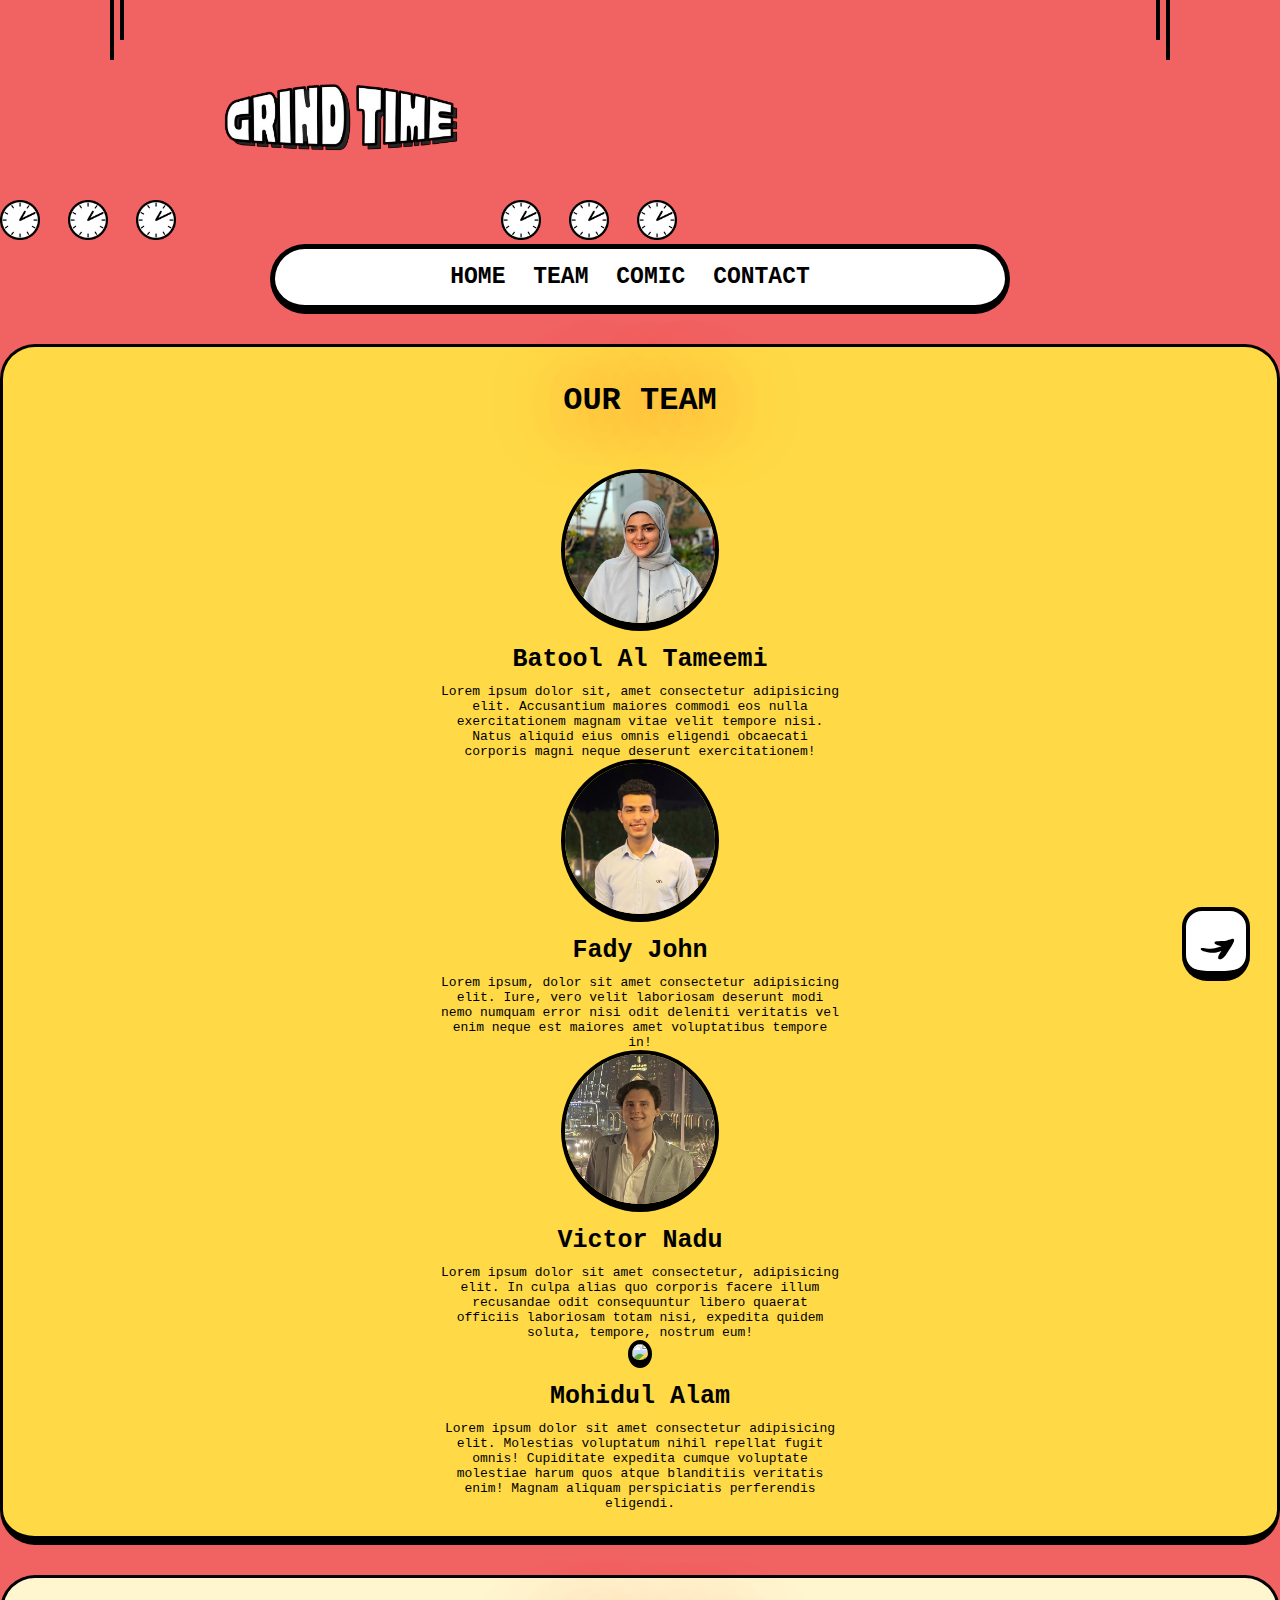
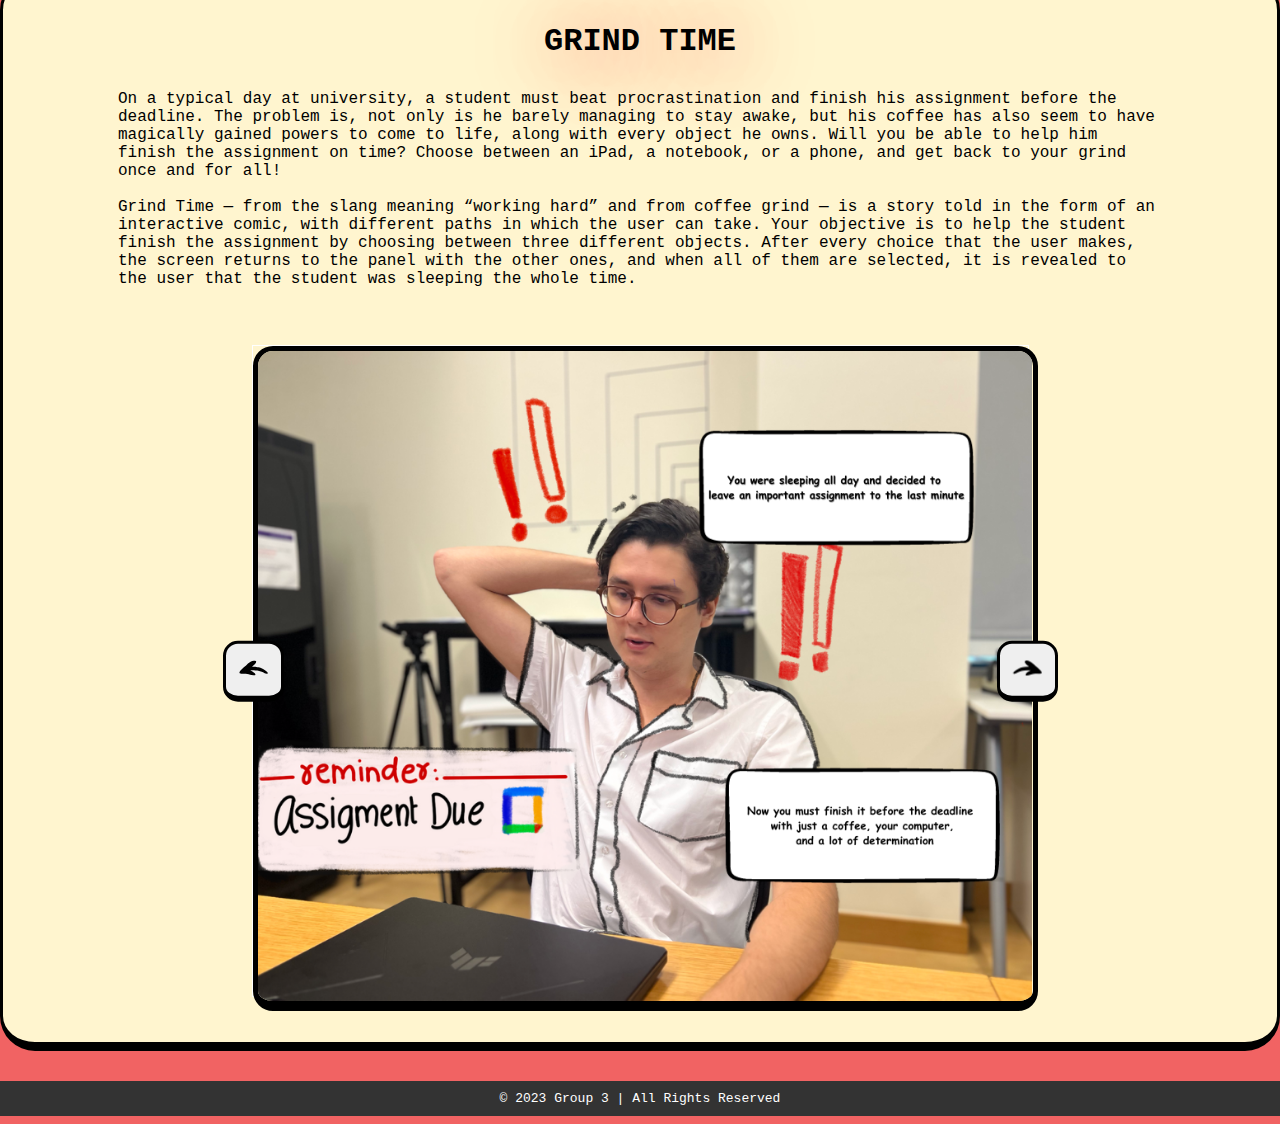
==== CommLabAssignment2/index.html @ 1bba0cd7 "Assignment 2" ====
<!DOCTYPE html>
<html lang="en">
<head>
    <meta charset="UTF-8">
    <meta name="viewport" content="width=device-width, initial-scale=1.0">
    <link href="https://cdn.jsdelivr.net/npm/bootstrap@5.0.2/dist/css/bootstrap.min.css" rel="stylesheet" integrity="sha384-EVSTQN3/azprG1Anm3QDgpJLIm9Nao0Yz1ztcQTwFspd3yD65VohhpuuCOmLASjC" crossorigin="anonymous">
    <link rel="stylesheet" href="styles.css">
    <title>Your Website</title>
</head>
<body>

  <div class="line1"></div>
  <div class="line2"></div>
  <div class="line3"></div>
  <div class="line4"></div>

        <div class="header text-center">
          <img src="./images/clock.gif" width="40" style="margin-right: 20px;">
          <img src="./images/clock.gif" width="40" style="margin-right: 20px;">
          <img src="./images/clock.gif" width="40" style="margin-right: 20px;">
          <img src="./images/logo2.png" width="270px" style="margin-top: -30px;">
          <img src="./images/clock.gif" width="40" style="margin-left: 20px;">
          <img src="./images/clock.gif" width="40" style="margin-left: 20px;">
          <img src="./images/clock.gif" width="40" style="margin-left: 20px;">
        </div>
        <nav>
            <ul>
                <li><a href="#">Home</a></li>
                <li><a href="#about">Team</a></li>
                <li><a href="#main">Comic</a></li>
                <li><a href="#contact">Contact</a></li>
            </ul>
        </nav>

        <div class="container">

          <div class="row">
            <div class="about col-md-11" id="about">
              <div class="container">
                <row>
                  <h3 style="text-align: center; font-size: 32px; text-transform: uppercase; margin: 10px 0 50px 0; font-weight: 600;
                  text-shadow: 5px 5px 80px #f00;">Our Team</h3>
                </row>
                <div class="row">
                  <div class="col-md-3">
                    <img src="./images/batool.png">
                    <h3>Batool Al Tameemi</h3>
                    <p>Lorem ipsum dolor sit, amet consectetur adipisicing elit. Accusantium maiores commodi eos nulla exercitationem magnam vitae velit tempore nisi. Natus aliquid eius omnis eligendi obcaecati corporis magni neque deserunt exercitationem! </p>
                  </div>
                  <div class="col-md-3">
                    <img src="./images/fady2.png">
                    <h3>Fady John</h3>
                    <p>Lorem ipsum, dolor sit amet consectetur adipisicing elit. Iure, vero velit laboriosam deserunt modi nemo numquam error nisi odit deleniti veritatis vel enim neque est maiores amet voluptatibus tempore in! </p>
                  </div>
                  <div class="col-md-3">
                    <img src="./images/victor.jpeg">
                    <h3>Victor Nadu</h3>
                    <p>Lorem ipsum dolor sit amet consectetur, adipisicing elit. In culpa alias quo corporis facere illum recusandae odit consequuntur libero quaerat officiis laboriosam totam nisi, expedita quidem soluta, tempore, nostrum eum! </p>
                  </div>
                  <div class="col-md-3">
                    <img src="./images/fady.jpg">
                    <h3>Mohidul Alam</h3>
                    <p>Lorem ipsum dolor sit amet consectetur adipisicing elit. Molestias voluptatum nihil repellat fugit omnis! Cupiditate expedita cumque voluptate molestiae harum quos atque blanditiis veritatis enim! Magnam aliquam perspiciatis perferendis eligendi. </p>
                  </div>
                </div>
              </div>
            </div>
          </div>
        </div>

        <div class="container">
          <div class="row">
            <section class="main col-md-11" id="main">
              <h2 style="text-align: center; font-size: 32px; text-transform: uppercase; margin: 30px 0; font-weight: 600;
              text-shadow: 5px 5px 80px #f00;">Grind Time</h2>
              <div class="content">
                <p>On a typical day at university, a student must beat procrastination and finish his assignment before the deadline. The problem is, not only is he barely managing to stay awake, but his coffee has also seem to have magically gained powers to come to life, along with every object he owns. Will you be able to help him finish the assignment on time? Choose between an iPad, a notebook, or a phone, and get back to your grind once and for all!
                </p>
                <br>
                <p>Grind Time — from the slang meaning “working hard” and from coffee grind — is a story told in the form of an interactive comic, with different paths in which the user can take. Your objective is to help the student finish the assignment by choosing between three different objects. After every choice that the user makes, the screen returns to the panel with the other ones, and when all of them are selected, it is revealed to the user that the student was sleeping the whole time.</p>
              </div>
              <br>
              
              <div class = "gallery-container">

                <button class="prev">
                  <svg width="15" style="transform: rotate(-90deg);" xmlns="http://www.w3.org/2000/svg" xmlns:xlink="http://www.w3.org/1999/xlink" version="1.1" x="0px" y="0px" viewbox="0 0 557.97 1061" style="enable-background:new 0 0 557.97 1061;" xml:space="preserve" class="fn__svg  replaced-svg">
                   <path d="M557.97,554.2c0,4.13,0,8.26,0,12.39c-0.37,2.83-0.75,5.66-1.11,8.49c-2.47,19.12-10.14,35.74-23.81,49.46  c-1.02,1.02-2.42,1.87-3.79,2.31c-8.96,2.89-18.12,3.28-27.38,1.91c-13.68-2.03-26.18-7.3-38.1-14.08  c-21.62-12.31-40.29-28.39-57.82-45.86c-28.44-28.34-53.31-59.63-76.03-92.68c-0.61-0.89-1.29-1.73-2.3-3.08  c-0.1,1.2-0.17,1.63-0.17,2.06c0.03,32.31-0.98,64.6-3.29,96.83c-1.56,21.73-3.32,43.46-5.57,65.13  c-2.71,26.12-6.58,52.09-11.66,77.88c-6.4,32.52-15.07,64.34-28.3,94.82c-22.74,52.42-51.12,101.67-83.67,148.55  c-17.42,25.09-35.96,49.32-57.81,70.77c-14.1,13.84-28.57,27.36-48.82,31.92c-1.97,0-3.95,0-5.92,0c-3.98-1.33-7.87-2.73-10.95-5.86  c-5.86-5.95-8.47-13.2-8.88-21.34c-0.68-13.44,2.95-26.11,7.27-38.6c7.44-21.55,17.29-42.09,27.01-62.67  c14.89-31.52,29.92-62.97,43.1-95.26c17.4-42.65,30.2-86.59,37.18-132.14c3.19-20.81,5.97-41.71,8.22-62.64  c2.09-19.52,3.54-39.12,4.7-58.73c1.05-17.73,1.42-35.5,1.92-53.26c0.95-34.02,0.14-68.02-1.36-102c-0.16-3.52-0.46-7.03-0.7-10.54  c-1.06,0.87-1.57,1.78-2.04,2.72c-18.76,36.7-39.4,72.27-63.39,105.83c-13.17,18.43-27.28,36.08-44.08,51.41  c-9.45,8.62-19.55,16.34-31.6,21.09c-7.23,2.86-14.69,4.16-22.4,2.77c-13.71-2.47-20.98-11.51-24.1-24.42  c-1.07-4.42-1.54-8.97-2.29-13.47c0-4.49,0-8.98,0-13.46c0.18-0.86,0.42-1.72,0.53-2.59c1.04-8.27,1.79-16.58,3.14-24.79  c3.57-21.68,9.15-42.91,15.05-64.05c9.97-35.71,20.36-71.3,30.05-107.09c9.64-35.6,17.21-71.58,18.86-108.63  c1.27-28.54,0.95-57.05,0.09-85.58c-0.86-28.33-2.7-56.65-1.36-85.02c0.56-11.84,1.68-23.63,4.84-35.09  C75.99,20.25,84.24,5.72,102.87,0c1.8,0,3.59,0,5.39,0c5.02,1.57,10.2,2.77,15.04,4.79c10.07,4.19,19.11,10.23,27.92,16.58  c22.42,16.14,42.81,34.66,62.61,53.83c49.96,48.37,96.11,100.26,141.08,153.24c9.64,11.35,18.66,23.27,28.83,34.13  c38.53,41.13,74.39,84.4,106,131.1c19.59,28.93,37.26,58.96,50.61,91.35c7.53,18.28,13.53,37.01,16.13,56.7  C557.02,545.87,557.47,550.04,557.97,554.2z">
                   </path>
                 </svg>
               </button>
                <button class="next">
                  <svg width="15" style="transform: rotate(-90deg) rotateX(180deg);" xmlns="http://www.w3.org/2000/svg" xmlns:xlink="http://www.w3.org/1999/xlink" version="1.1" x="0px" y="0px" viewbox="0 0 557.97 1061" style="enable-background:new 0 0 557.97 1061;" xml:space="preserve" class="fn__svg  replaced-svg">
                   <path d="M557.97,554.2c0,4.13,0,8.26,0,12.39c-0.37,2.83-0.75,5.66-1.11,8.49c-2.47,19.12-10.14,35.74-23.81,49.46  c-1.02,1.02-2.42,1.87-3.79,2.31c-8.96,2.89-18.12,3.28-27.38,1.91c-13.68-2.03-26.18-7.3-38.1-14.08  c-21.62-12.31-40.29-28.39-57.82-45.86c-28.44-28.34-53.31-59.63-76.03-92.68c-0.61-0.89-1.29-1.73-2.3-3.08  c-0.1,1.2-0.17,1.63-0.17,2.06c0.03,32.31-0.98,64.6-3.29,96.83c-1.56,21.73-3.32,43.46-5.57,65.13  c-2.71,26.12-6.58,52.09-11.66,77.88c-6.4,32.52-15.07,64.34-28.3,94.82c-22.74,52.42-51.12,101.67-83.67,148.55  c-17.42,25.09-35.96,49.32-57.81,70.77c-14.1,13.84-28.57,27.36-48.82,31.92c-1.97,0-3.95,0-5.92,0c-3.98-1.33-7.87-2.73-10.95-5.86  c-5.86-5.95-8.47-13.2-8.88-21.34c-0.68-13.44,2.95-26.11,7.27-38.6c7.44-21.55,17.29-42.09,27.01-62.67  c14.89-31.52,29.92-62.97,43.1-95.26c17.4-42.65,30.2-86.59,37.18-132.14c3.19-20.81,5.97-41.71,8.22-62.64  c2.09-19.52,3.54-39.12,4.7-58.73c1.05-17.73,1.42-35.5,1.92-53.26c0.95-34.02,0.14-68.02-1.36-102c-0.16-3.52-0.46-7.03-0.7-10.54  c-1.06,0.87-1.57,1.78-2.04,2.72c-18.76,36.7-39.4,72.27-63.39,105.83c-13.17,18.43-27.28,36.08-44.08,51.41  c-9.45,8.62-19.55,16.34-31.6,21.09c-7.23,2.86-14.69,4.16-22.4,2.77c-13.71-2.47-20.98-11.51-24.1-24.42  c-1.07-4.42-1.54-8.97-2.29-13.47c0-4.49,0-8.98,0-13.46c0.18-0.86,0.42-1.72,0.53-2.59c1.04-8.27,1.79-16.58,3.14-24.79  c3.57-21.68,9.15-42.91,15.05-64.05c9.97-35.71,20.36-71.3,30.05-107.09c9.64-35.6,17.21-71.58,18.86-108.63  c1.27-28.54,0.95-57.05,0.09-85.58c-0.86-28.33-2.7-56.65-1.36-85.02c0.56-11.84,1.68-23.63,4.84-35.09  C75.99,20.25,84.24,5.72,102.87,0c1.8,0,3.59,0,5.39,0c5.02,1.57,10.2,2.77,15.04,4.79c10.07,4.19,19.11,10.23,27.92,16.58  c22.42,16.14,42.81,34.66,62.61,53.83c49.96,48.37,96.11,100.26,141.08,153.24c9.64,11.35,18.66,23.27,28.83,34.13  c38.53,41.13,74.39,84.4,106,131.1c19.59,28.93,37.26,58.96,50.61,91.35c7.53,18.28,13.53,37.01,16.13,56.7  C557.02,545.87,557.47,550.04,557.97,554.2z">
                   </path>
                 </svg>
               </button>

                <div class="slider">                
                  <ul class="slider-slides">
                    <li class="slider-slide">
                      <img src="./images/1.png" alt="">
                    </li>
                    <li class="slider-slide">
                      <img src="./images/2.png" alt="">
                    </li>
                    <li class="slider-slide">
                      <img src="./images/3.png" alt="">
                    </li>
                    <li class="slider-slide">
                      <img src="./images/4.png" alt="">
                    </li>
                    <li class="slider-slide">
                      <button class="choose-me1 choose-me" onclick="choice1(1)">Choose Me</button>
                      <button class="choose-me2 choose-me" onclick="choice1(2)">Choose Me</button>
                      <button class="choose-me3 choose-me" onclick="choice1(3)">Choose Me</button>
                      <img src="./images/5.png" alt="">
                    </li>
                    <li class="slider-slide">
                      <img src="" alt="" id="slide6">
                    </li>
                    <li class="slider-slide">
                      <img src="" alt="" id="slide7">
                    </li>
                    <li class="slider-slide">
                      <img src="" alt="" id="slide8">
                    </li>
                    <li class="slider-slide">
                      <img src="" alt="" id="slide9">
                    </li>
                    <li class="slider-slide">
                      <img src="" alt="" id="slide10">
                    </li>
                    <li class="slider-slide">
                      <img src="" alt="" id="slide11">
                    </li>
                    <li class="slider-slide">
                      <img src="" alt="" id="slide12">
                    </li>
                    <li class="slider-slide">
                      <img src="./images/13.png" alt="" id="slide13">
                    </li>
                    <li class="slider-slide">
                      <img src="./images/14.png" alt="" id="slide14">
                    </li>
                    <li class="slider-slide">
                      <img src="./images/15.png" alt="" id="slide15">
                    </li>
                  </ul>
                </div>
              </div>

            </section>
          </div>
        </div>

    <footer>
        <p>&copy; 2023 Group 3 | All Rights Reserved</p>
    </footer>

    <!--================= Scroll to Top Start =================-->
    <a class="topBtn" href="#">
      <span class="progress_wrapper">
      <span class="progress"></span>
      </span>
      <svg xmlns="http://www.w3.org/2000/svg" xmlns:xlink="http://www.w3.org/1999/xlink" version="1.1" x="0px" y="0px" viewbox="0 0 557.97 1061" style="enable-background:new 0 0 557.97 1061;" xml:space="preserve" class="fn__svg  replaced-svg">
          <path d="M557.97,554.2c0,4.13,0,8.26,0,12.39c-0.37,2.83-0.75,5.66-1.11,8.49c-2.47,19.12-10.14,35.74-23.81,49.46  c-1.02,1.02-2.42,1.87-3.79,2.31c-8.96,2.89-18.12,3.28-27.38,1.91c-13.68-2.03-26.18-7.3-38.1-14.08  c-21.62-12.31-40.29-28.39-57.82-45.86c-28.44-28.34-53.31-59.63-76.03-92.68c-0.61-0.89-1.29-1.73-2.3-3.08  c-0.1,1.2-0.17,1.63-0.17,2.06c0.03,32.31-0.98,64.6-3.29,96.83c-1.56,21.73-3.32,43.46-5.57,65.13  c-2.71,26.12-6.58,52.09-11.66,77.88c-6.4,32.52-15.07,64.34-28.3,94.82c-22.74,52.42-51.12,101.67-83.67,148.55  c-17.42,25.09-35.96,49.32-57.81,70.77c-14.1,13.84-28.57,27.36-48.82,31.92c-1.97,0-3.95,0-5.92,0c-3.98-1.33-7.87-2.73-10.95-5.86  c-5.86-5.95-8.47-13.2-8.88-21.34c-0.68-13.44,2.95-26.11,7.27-38.6c7.44-21.55,17.29-42.09,27.01-62.67  c14.89-31.52,29.92-62.97,43.1-95.26c17.4-42.65,30.2-86.59,37.18-132.14c3.19-20.81,5.97-41.71,8.22-62.64  c2.09-19.52,3.54-39.12,4.7-58.73c1.05-17.73,1.42-35.5,1.92-53.26c0.95-34.02,0.14-68.02-1.36-102c-0.16-3.52-0.46-7.03-0.7-10.54  c-1.06,0.87-1.57,1.78-2.04,2.72c-18.76,36.7-39.4,72.27-63.39,105.83c-13.17,18.43-27.28,36.08-44.08,51.41  c-9.45,8.62-19.55,16.34-31.6,21.09c-7.23,2.86-14.69,4.16-22.4,2.77c-13.71-2.47-20.98-11.51-24.1-24.42  c-1.07-4.42-1.54-8.97-2.29-13.47c0-4.49,0-8.98,0-13.46c0.18-0.86,0.42-1.72,0.53-2.59c1.04-8.27,1.79-16.58,3.14-24.79  c3.57-21.68,9.15-42.91,15.05-64.05c9.97-35.71,20.36-71.3,30.05-107.09c9.64-35.6,17.21-71.58,18.86-108.63  c1.27-28.54,0.95-57.05,0.09-85.58c-0.86-28.33-2.7-56.65-1.36-85.02c0.56-11.84,1.68-23.63,4.84-35.09  C75.99,20.25,84.24,5.72,102.87,0c1.8,0,3.59,0,5.39,0c5.02,1.57,10.2,2.77,15.04,4.79c10.07,4.19,19.11,10.23,27.92,16.58  c22.42,16.14,42.81,34.66,62.61,53.83c49.96,48.37,96.11,100.26,141.08,153.24c9.64,11.35,18.66,23.27,28.83,34.13  c38.53,41.13,74.39,84.4,106,131.1c19.59,28.93,37.26,58.96,50.61,91.35c7.53,18.28,13.53,37.01,16.13,56.7  C557.02,545.87,557.47,550.04,557.97,554.2z">
          </path>
      </svg>
  </a>


  <script>
    

  </script>

  
    <script src="https://ajax.googleapis.com/ajax/libs/jquery/3.6.4/jquery.min.js"></script>
    <script src="https://cdn.jsdelivr.net/npm/bootstrap@5.0.2/dist/js/bootstrap.bundle.min.js" integrity="sha384-MrcW6ZMFYlzcLA8Nl+NtUVF0sA7MsXsP1UyJoMp4YLEuNSfAP+JcXn/tWtIaxVXM" crossorigin="anonymous"></script>

    <script src="script.js"></script>

</body>
</html>
---- CommLabAssignment2/styles.css ----
*{
    margin: 0;
    padding: 0;
}

body, html{
    background-color: #f16363;
    font-family: monospace;
    scroll-behavior: smooth;
}

.line1{
    width: 4px;
    height: 60px;
    background-color: #000;
    position: absolute;
    left: 110px;
}
.line2{
    width: 4px;
    height: 40px;
    background-color: #000;
    position: absolute;
    left: 120px;
}
.line3{
    width: 4px;
    height: 40px;
    background-color: #000;
    position: absolute;
    right: 120px;
}
.line4{
    width: 4px;
    height: 60px;
    background-color: #000;
    position: absolute;
    right: 110px;
}

nav {
    background-color: #fff;
    color: #fff;
    padding: 15px 0;
    text-align: center;
    max-width: 730px;
    border-radius: 35px;
    border: 5px solid #000;
    border-bottom: 9px solid #000;
    margin: auto;
    margin-bottom: 30px;
}

nav ul {
    list-style: none;
    margin-bottom: 0;
}

nav ul li {
    display: inline;
    margin-right: 20px;
}

nav a {
    text-decoration: none;
    color: #000;
    font-weight: bold;
    font-family: monospace;
    font-size: 23px;
    text-transform: uppercase;
}

.about{
    background-color: #ffda46;
    margin: 30px auto;
    border-radius: 35px;
    border: 3px solid #000;
    border-bottom: 9px solid #000;
    padding: 25px 15px;
    text-align: center;
}

.about img{
    width: 150px;
    border-radius: 50%;
    border: 4px solid;
    border-bottom: 8px solid;
}

.about h3{
    margin: 10px 0;
    font-size: 25px;
}

.about p{
    max-width: 400px;
    margin: auto;
}

.main{
    background-color: #fff5cf;
    margin: 30px auto;
    border-radius: 35px;
    border: 3px solid #000;
    border-bottom: 9px solid #000;
    padding: 15px;
}


.gallery{
	display: grid;
	width: 100%;
	justify-items: center;
}

.gallery h1{
	text-decoration: none;
	color:#fff;
	float:center;
	font-size: 90px;
	line-height: 1px;
	margin:120px 20px 30px;
}
.gallery-container{
	width: 775px;
	height:650px;
	border: 1px solid #fff;
    margin: 30px auto;
    position: relative;
}
img {
  max-width: 100%;
}

.slider {
  position: relative;
  width: 100%;
  height: 100%;
  overflow: hidden;
  border-radius: 20px;
  border: 5px solid;
  border-bottom: 10px solid;
}

.prev{
    position: absolute;
    top: 50%;
    transform: translateY(-50%);
    left: -30px;
    padding: 10px 20px;
    border: 3px solid #000;
    border-bottom: 6px solid;
    z-index: 99999999;
    border-radius: 15px;
}
.next{
    position: absolute;
    top: 50%;
    transform: translateY(-50%);
    right: -30px;
    padding: 10px 20px;
    border: 3px solid #000;
    border-bottom: 6px solid;
    z-index: 99999999;
    border-radius: 15px;
}
.slider-buttons {
  position: absolute;
  width: 100%;
  height: 100%;
  list-style: none;
  margin: 0;
  padding: 0;
  z-index: 100;
}
.slider-slides {
  display: flex;
  margin: 0;
  padding: 0;
  list-style: none;
  transition: 0.5s transform;
}
.slider-slide {
  flex: 0 0 100%;
  display: inline-block;
}

#choose-me1, #choose-me2, #choose-me3, .choose-me{
  position: absolute;
  top: 300px;
  margin-left: 130px;
  background: #000;
  color: white;
  border: 2px solid;
  border-bottom: 4px solid;
  border-radius: 5px;
  padding: 4px 8px;
  width: 120px;
}
.choose-me2{
  margin-left: 370px;
}

.choose-me3{
  margin-left: 550px;
  width: 100px;
}

.content{
    margin: 12px 100px;
    font-size: 16px;
}

.contact{
    background-color: #ffda46;
    margin: 30px auto;
    border-radius: 35px;
    border: 3px solid #000;
    border-bottom: 9px solid #000;
    padding: 25px 15px;
    text-align: center;
}

.contact h3{
    margin: 10px 0;
    font-size: 25px;
}

footer {
    background-color: #333;
    color: #fff;
    text-align: center;
    padding: 10px 0;
    margin-top: 20px;
}

/* scroll to top button */

.topBtn {
    position: fixed;
    z-index: 15;
    bottom: 45px;
    right: 30px;
    text-decoration: none;
    width: 60px;
    height: 60px;
    border: 4px solid #000;
    border-radius: 20px;
    background-color: #fff;
    display: flex;
    align-items: center;
    justify-content: center;
    cursor: pointer;
    transform: translateY(120px);
  }
  
  .topBtn .progress_wrapper {
    position: absolute;
    top: 0;
    left: 0;
    right: 0;
    bottom: 0;
    overflow: hidden;
    display: block;
    border-radius: 16px;
  }
  
  .topBtn .progress {
    position: absolute;
    top: 0;
    left: 0;
    right: 0;
    height: 0;
    background-color: #ffda46;
  }
  
  .topBtn.active {
    -webkit-transform: translateY(0);
    -ms-transform: translateY(0);
    transform: translateY(0);
  }
  
  .topBtn.active .fn__svg {
    -webkit-transform: rotate(0deg) translateX(0px);
    -ms-transform: rotate(0deg) translateX(0px);
    transform: rotate(0deg) translateX(0px);
    -webkit-transition: all 0.3s ease;
    -o-transition: all 0.3s ease;
    transition: all 0.3s ease;
  }
  
  .topBtn:after {
    content: "";
    position: absolute;
    top: 0;
    left: -4px;
    right: -4px;
    bottom: -10px;
    z-index: -1;
    border-radius: 0 0 25px 25px;
    border-bottom: 10px solid #000;
  }
  
  .topBtn:hover .fn__svg {
    -webkit-mask-image: -webkit-linear-gradient(165deg, rgba(0, 0, 0, 0.6) 30%, #000 50%, rgba(0, 0, 0, 0.6) 70%);
    -webkit-mask-size: 200%;
    -webkit-animation: shine 2s infinite;
    animation: shine 2s infinite;
  }
  
  .topBtn .fn__svg {
    width: 35px;
    height: 35px;
    display: block;
    -webkit-transform: rotate(73deg) translateX(9px);
    -ms-transform: rotate(73deg) translateX(9px);
    transform: rotate(73deg) translateX(9px);
    -webkit-transition: all 0.3s 0.3s ease;
    -o-transition: all 0.3s 0.3s ease;
    transition: all 0.3s 0.3s ease;
    position: relative;
    z-index: 2;
  }
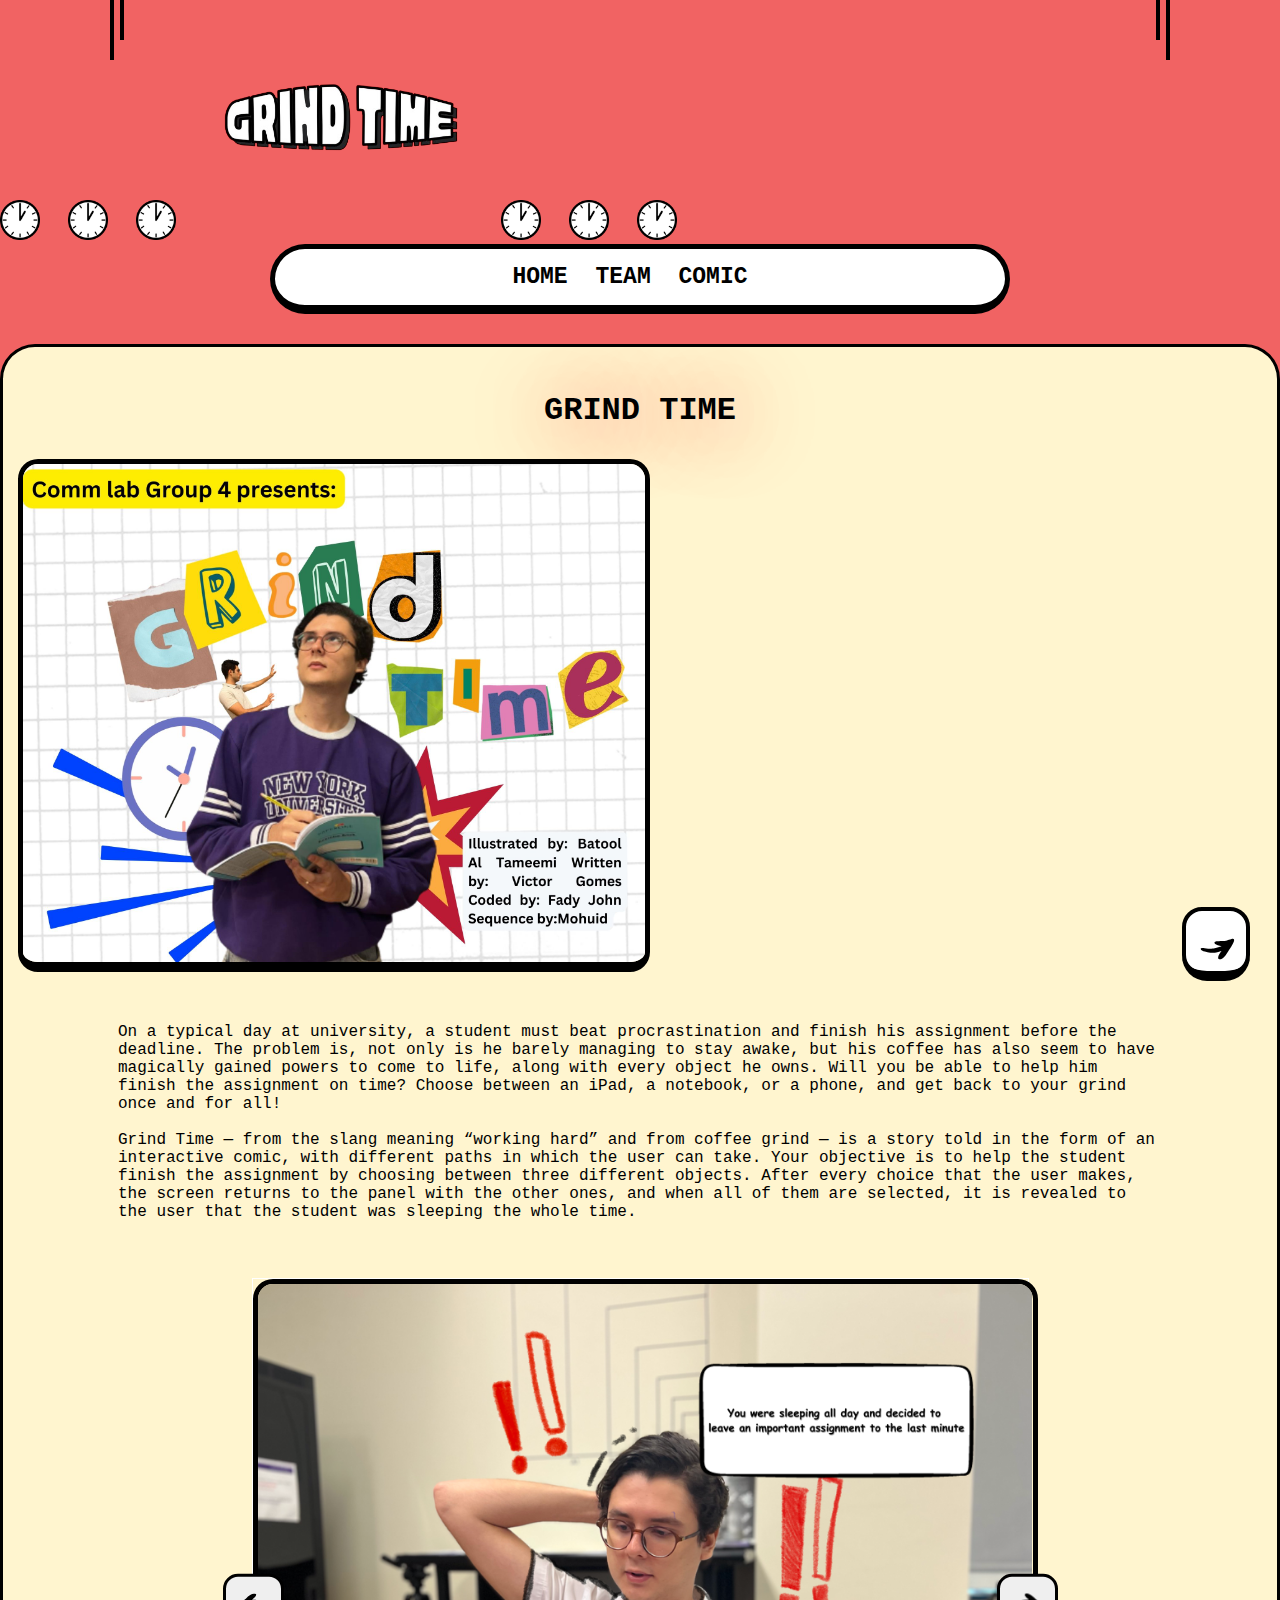
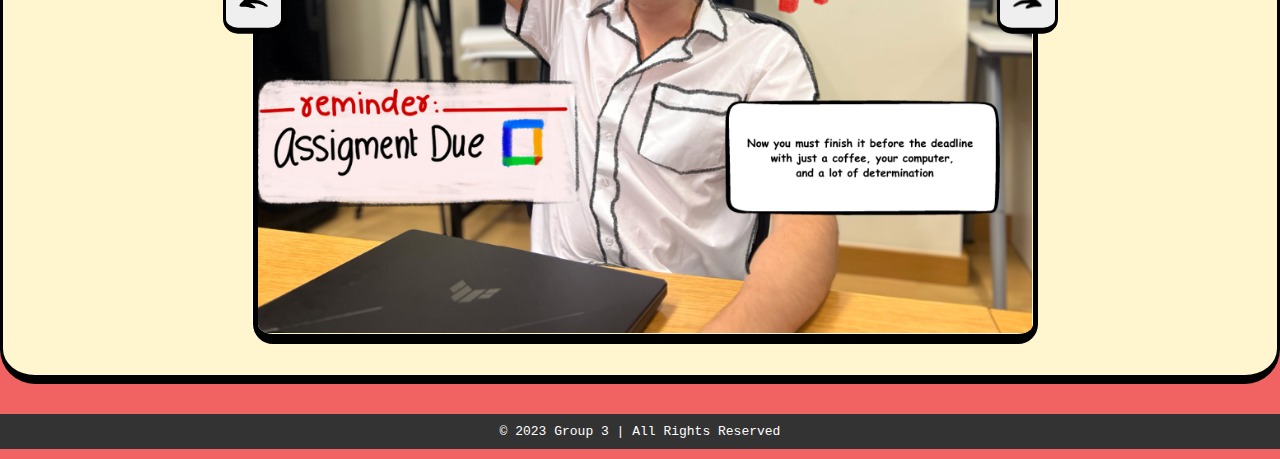
==== commit 963179a9: "update" ====
--- a/CommLabAssignment2/index.html
+++ b/CommLabAssignment2/index.html
@@ -15,64 +15,28 @@
   <div class="line4"></div>
 
         <div class="header text-center">
-          <img src="./images/clock.gif" width="40" style="margin-right: 20px;">
-          <img src="./images/clock.gif" width="40" style="margin-right: 20px;">
-          <img src="./images/clock.gif" width="40" style="margin-right: 20px;">
+          <img src="./images/clock.gif" width="40" style="margin-right: 20px;" class="clock d-none d-md-inline-block">
+          <img src="./images/clock.gif" width="40" style="margin-right: 20px;" class="clock d-none d-md-inline-block">
+          <img src="./images/clock.gif" width="40" style="margin-right: 20px;" class="clock">
           <img src="./images/logo2.png" width="270px" style="margin-top: -30px;">
-          <img src="./images/clock.gif" width="40" style="margin-left: 20px;">
-          <img src="./images/clock.gif" width="40" style="margin-left: 20px;">
-          <img src="./images/clock.gif" width="40" style="margin-left: 20px;">
+          <img src="./images/clock.gif" width="40" style="margin-left: 20px;" class="clock">
+          <img src="./images/clock.gif" width="40" style="margin-left: 20px;" class="clock d-none d-md-inline-block">
+          <img src="./images/clock.gif" width="40" style="margin-left: 20px;" class="clock d-none d-md-inline-block">
         </div>
         <nav>
             <ul>
                 <li><a href="#">Home</a></li>
-                <li><a href="#about">Team</a></li>
+                <li><a href="team.html">Team</a></li>
                 <li><a href="#main">Comic</a></li>
-                <li><a href="#contact">Contact</a></li>
             </ul>
         </nav>
 
         <div class="container">
-
           <div class="row">
-            <div class="about col-md-11" id="about">
-              <div class="container">
-                <row>
-                  <h3 style="text-align: center; font-size: 32px; text-transform: uppercase; margin: 10px 0 50px 0; font-weight: 600;
-                  text-shadow: 5px 5px 80px #f00;">Our Team</h3>
-                </row>
-                <div class="row">
-                  <div class="col-md-3">
-                    <img src="./images/batool.png">
-                    <h3>Batool Al Tameemi</h3>
-                    <p>Lorem ipsum dolor sit, amet consectetur adipisicing elit. Accusantium maiores commodi eos nulla exercitationem magnam vitae velit tempore nisi. Natus aliquid eius omnis eligendi obcaecati corporis magni neque deserunt exercitationem! </p>
-                  </div>
-                  <div class="col-md-3">
-                    <img src="./images/fady2.png">
-                    <h3>Fady John</h3>
-                    <p>Lorem ipsum, dolor sit amet consectetur adipisicing elit. Iure, vero velit laboriosam deserunt modi nemo numquam error nisi odit deleniti veritatis vel enim neque est maiores amet voluptatibus tempore in! </p>
-                  </div>
-                  <div class="col-md-3">
-                    <img src="./images/victor.jpeg">
-                    <h3>Victor Nadu</h3>
-                    <p>Lorem ipsum dolor sit amet consectetur, adipisicing elit. In culpa alias quo corporis facere illum recusandae odit consequuntur libero quaerat officiis laboriosam totam nisi, expedita quidem soluta, tempore, nostrum eum! </p>
-                  </div>
-                  <div class="col-md-3">
-                    <img src="./images/fady.jpg">
-                    <h3>Mohidul Alam</h3>
-                    <p>Lorem ipsum dolor sit amet consectetur adipisicing elit. Molestias voluptatum nihil repellat fugit omnis! Cupiditate expedita cumque voluptate molestiae harum quos atque blanditiis veritatis enim! Magnam aliquam perspiciatis perferendis eligendi. </p>
-                  </div>
-                </div>
-              </div>
-            </div>
-          </div>
-        </div>
-
-        <div class="container">
-          <div class="row">
-            <section class="main col-md-11" id="main">
+            <section class="main col-md-11 text-center" id="main">
               <h2 style="text-align: center; font-size: 32px; text-transform: uppercase; margin: 30px 0; font-weight: 600;
               text-shadow: 5px 5px 80px #f00;">Grind Time</h2>
+              <img class="img-fluid cover" src="./images/cover.jpg" width="50%">
               <div class="content">
                 <p>On a typical day at university, a student must beat procrastination and finish his assignment before the deadline. The problem is, not only is he barely managing to stay awake, but his coffee has also seem to have magically gained powers to come to life, along with every object he owns. Will you be able to help him finish the assignment on time? Choose between an iPad, a notebook, or a phone, and get back to your grind once and for all!
                 </p>
--- a/CommLabAssignment2/styles.css
+++ b/CommLabAssignment2/styles.css
@@ -104,8 +104,28 @@
     border: 3px solid #000;
     border-bottom: 9px solid #000;
     padding: 15px;
-}
-
+    overflow: hidden;
+}
+
+.cover{
+  border: 5px solid;
+    border-bottom: 10px solid;
+    border-radius: 20px;
+    margin-bottom: 35px;
+}
+
+@media (max-width: 992px) {
+  .content{
+    margin: 10px 5px !important;
+  }
+  .gallery-container{
+    width: 100% !important;
+    height: auto !important;
+  }
+  .clock{
+    margin: 0 -10px !important;
+  }
+}
 
 .gallery{
 	display: grid;
@@ -187,15 +207,15 @@
 
 #choose-me1, #choose-me2, #choose-me3, .choose-me{
   position: absolute;
-  top: 300px;
-  margin-left: 130px;
+  top: 44%;
+  margin-left: 16%;
   background: #000;
   color: white;
   border: 2px solid;
   border-bottom: 4px solid;
   border-radius: 5px;
   padding: 4px 8px;
-  width: 120px;
+  width: 17%;
 }
 .choose-me2{
   margin-left: 370px;
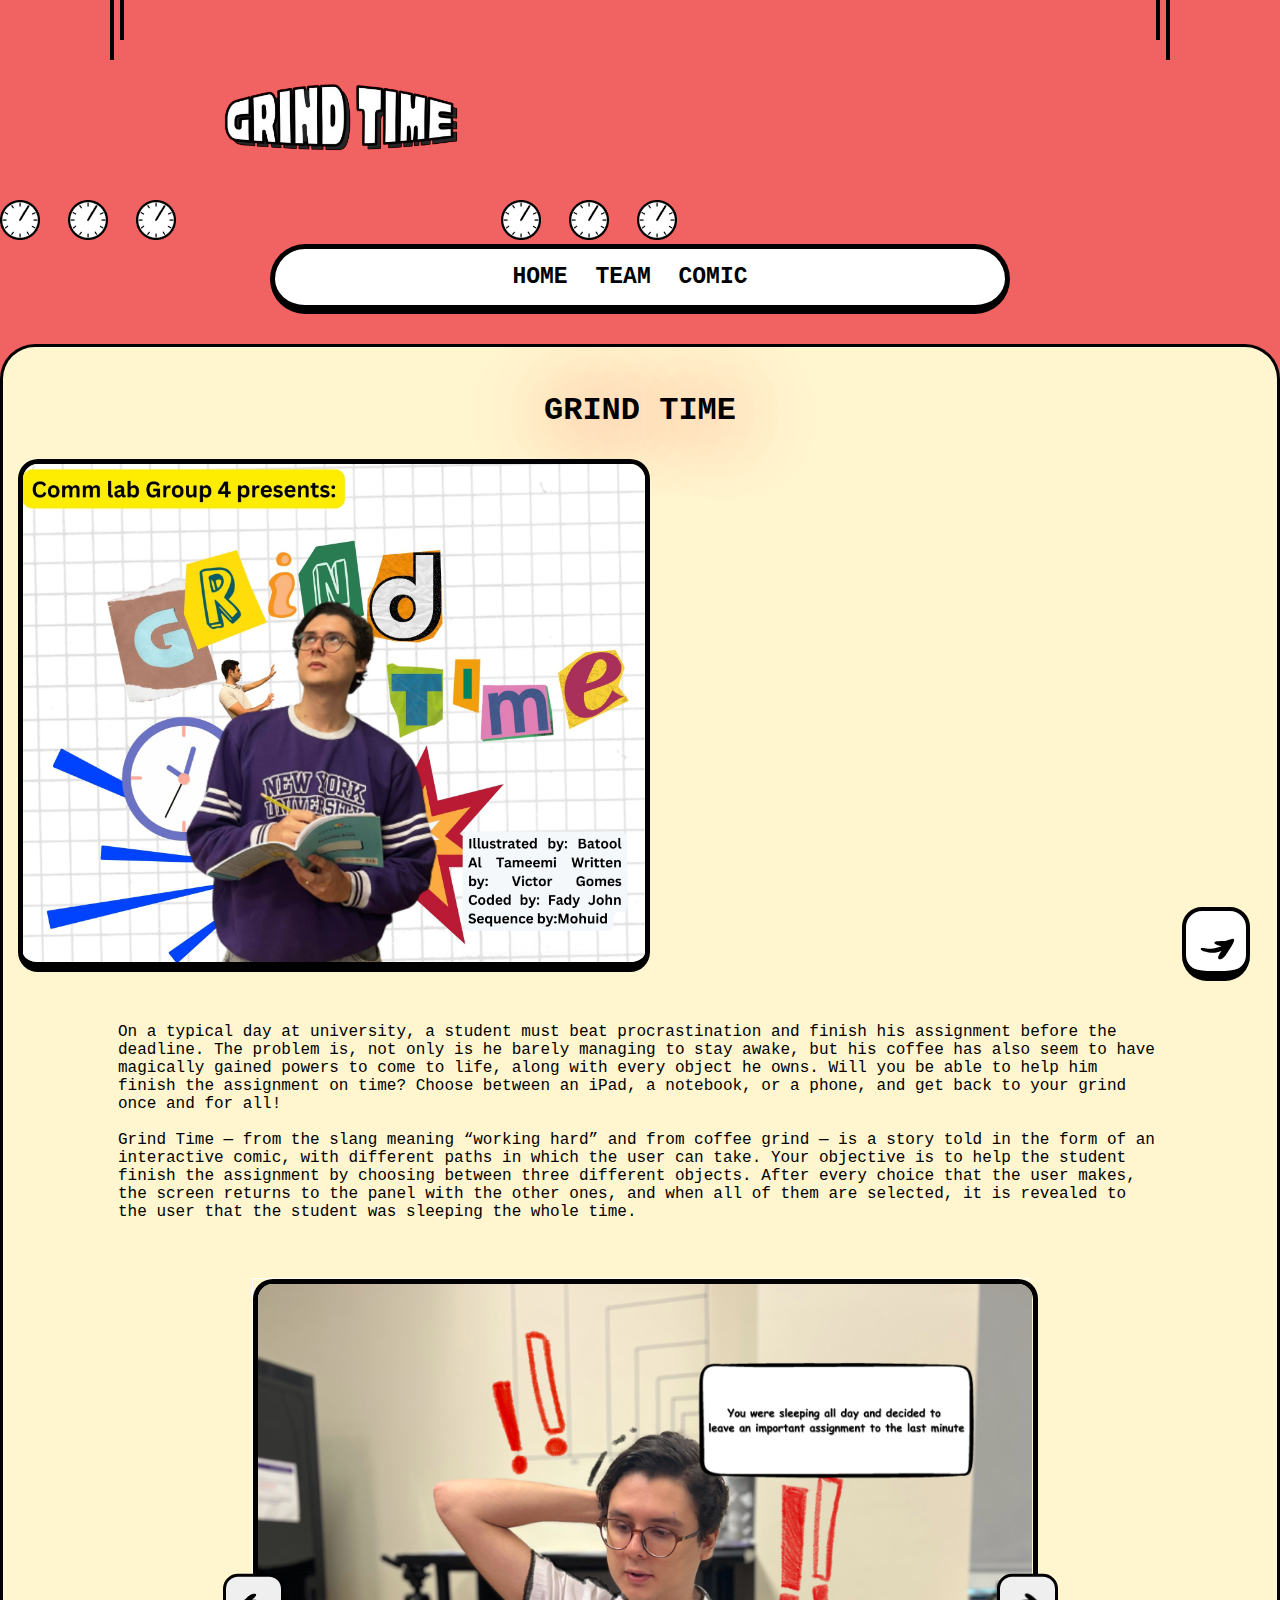
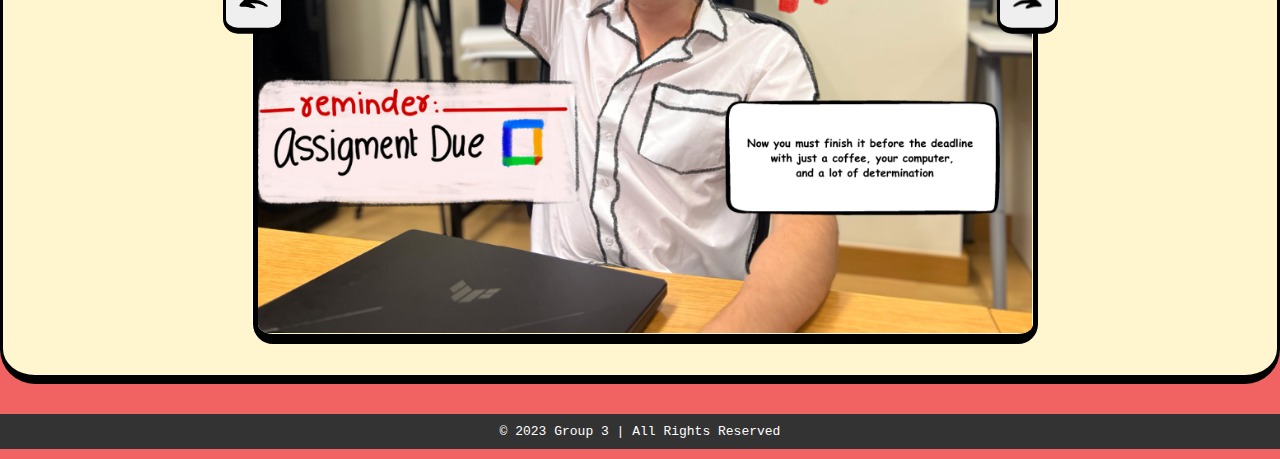
==== commit 85832ca6: "update2" ====
--- a/CommLabAssignment2/index.html
+++ b/CommLabAssignment2/index.html
@@ -36,7 +36,10 @@
             <section class="main col-md-11 text-center" id="main">
               <h2 style="text-align: center; font-size: 32px; text-transform: uppercase; margin: 30px 0; font-weight: 600;
               text-shadow: 5px 5px 80px #f00;">Grind Time</h2>
-              <img class="img-fluid cover" src="./images/cover.jpg" width="50%">
+              <img class="img-fluid cover" src="./images/cover.jpg" width="50%" style="border: 5px solid;
+              border-bottom: 10px solid;
+              border-radius: 20px;
+              margin-bottom: 35px;">
               <div class="content">
                 <p>On a typical day at university, a student must beat procrastination and finish his assignment before the deadline. The problem is, not only is he barely managing to stay awake, but his coffee has also seem to have magically gained powers to come to life, along with every object he owns. Will you be able to help him finish the assignment on time? Choose between an iPad, a notebook, or a phone, and get back to your grind once and for all!
                 </p>
--- a/CommLabAssignment2/styles.css
+++ b/CommLabAssignment2/styles.css
@@ -105,13 +105,6 @@
     border-bottom: 9px solid #000;
     padding: 15px;
     overflow: hidden;
-}
-
-.cover{
-  border: 5px solid;
-    border-bottom: 10px solid;
-    border-radius: 20px;
-    margin-bottom: 35px;
 }
 
 @media (max-width: 992px) {
